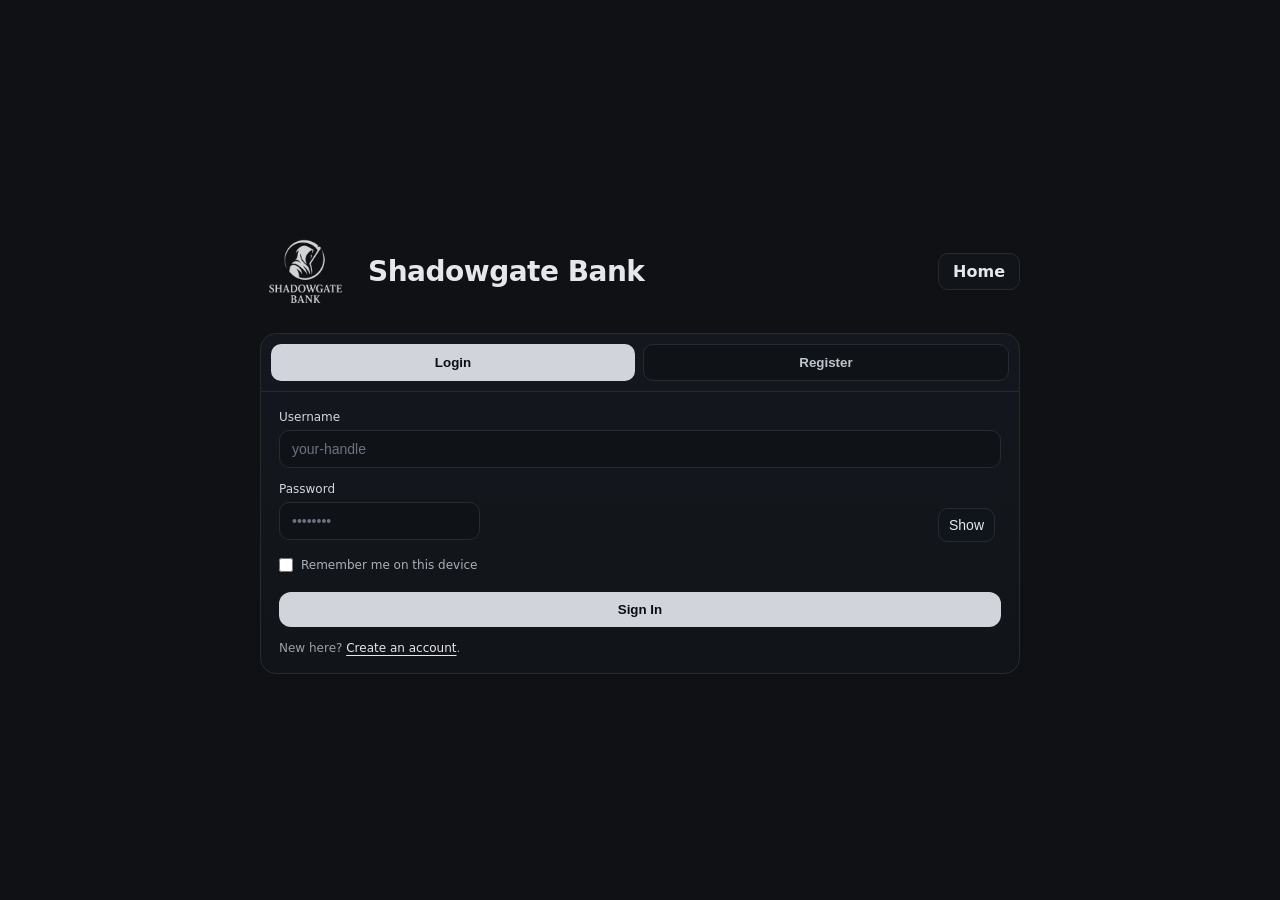
==== Shadowgate_Bank/login/index.html @ cbb48e58 "SGB_Frontend" ====
<!DOCTYPE html>
<html lang="en">
<head>
  <meta charset="utf-8" />
  <meta name="viewport" content="width=device-width, initial-scale=1" />
  <title>Shadowgate Bank — Login / Register</title>
  <style>
    :root{
      --bg:#0f1115; --panel:#14171d; --text:#e5e7eb; --muted:#9ca3af;
      --line:#262b33; --btn:#d1d5db; --btn-2:#f3f4f6; --ink:#0b0d12; --error:#ef4444;
    }
    *{box-sizing:border-box;margin:0;padding:0}
    html,body{height:100%;font-family:ui-sans-serif,system-ui,-apple-system,Segoe UI,Roboto,Arial}
    body{background:var(--bg);color:var(--text)}
    .wrap{min-height:100%;display:grid;place-items:center;padding:24px}
    .container{width:100%;max-width:760px}

    /* Header */
    .header{display:flex;align-items:center;justify-content:space-between;margin-bottom:16px}
    .brand{display:flex;align-items:center;gap:18px;text-decoration:none;color:var(--text)}
    .logo-img{height:90px;width:auto;display:block;filter:grayscale(100%) brightness(0.9);transition:.2s}
    .logo-img:hover{filter:grayscale(0%) brightness(1)}
    .title{font-size:28px;font-weight:800;color:var(--text);letter-spacing:-0.5px}
    .home{border:1px solid var(--line);background:#111419;color:var(--text);padding:8px 14px;border-radius:10px;text-decoration:none;font-weight:600;transition:.15s}
    .home:hover{background:#151a21}

    /* Card */
    .card{background:linear-gradient(180deg,var(--panel),#11151a);border:1px solid var(--line);border-radius:16px;overflow:hidden}
    .tabs{display:flex;gap:8px;padding:10px}
    .tabs button{flex:1;padding:10px 14px;border-radius:10px;border:0;font-weight:700;cursor:pointer;transition:.15s}
    .tabs button.active{background:var(--btn);color:var(--ink)}
    .tabs button:not(.active){background:#0f1318;color:#bfc5cd;border:1px solid var(--line)}
    .tabs button.active:hover{background:var(--btn-2)}
    .divider{height:1px;background:var(--line)}

    /* Form */
    form{padding:18px;display:grid;gap:14px}
    .field{display:grid;gap:6px}
    .label{font-size:12px;color:#d4d7dd}
    .input,.btn-eye{background:#0f1318;color:var(--text);border:1px solid var(--line);border-radius:10px;padding:10px 12px;font-size:14px}
    .input::placeholder{color:#6b7280}
    .row{position:relative}
    .btn-eye{position:absolute;right:6px;top:6px;padding:8px 10px;cursor:pointer;background:#10151b}
    .note{margin-top:-4px;font-size:12px;color:#aab0b8}
    .remember{display:flex;align-items:center;gap:8px;font-size:12px;color:#aab0b8;margin-top:4px}
    .submit{margin-top:6px;background:var(--btn);border:0;color:var(--ink);font-weight:800;padding:10px 14px;border-radius:12px;cursor:pointer}
    .submit:hover{background:var(--btn-2)}
    .submit:disabled{opacity:.55;cursor:not-allowed}
    .foot{font-size:12px;color:#9aa1a9}
    .link{color:#e5e7eb;text-decoration:underline;text-underline-offset:3px;cursor:pointer}
    .err{color:var(--error);font-size:12px;display:none}.err.show{display:block}

    @media (max-width:420px){.container{max-width:96vw}}
  </style>
</head>
<body>
  <div class="wrap">
    <div class="container">
      <!-- Header with clickable logo + Home -->
      <div class="header">
        <a class="brand" href="../index.html" title="Back to Home">
          <img class="logo-img" src="../assets/Shadowgate_Logo.png" alt="Shadowgate Bank Logo" />
          <h1 class="title">Shadowgate Bank</h1>
        </a>
        <a class="home" href="../index.html">Home</a>
      </div>

      <div class="card">
        <div class="tabs">
          <button id="tab-login" class="active" type="button">Login</button>
          <button id="tab-register" type="button">Register</button>
        </div>
        <div class="divider"></div>

        <form id="form">
          <!-- REGISTER-ONLY -->
          <div id="reg-fields" style="display:none;">
            <div class="field">
              <label class="label" for="ingame">In-game Username</label>
              <input class="input" id="ingame" placeholder="SilentReaper" />
            </div>
            <div class="field">
              <label class="label" for="company">Company Code</label>
              <input class="input" id="company" placeholder="RPI / FIOC / etc." />
            </div>
            <div class="field">
              <label class="label" for="fio">FIO ApiKey (optional)</label>
              <input class="input" id="fio" placeholder="paste your API key" />
            </div>
          </div>

          <!-- SHARED -->
          <div class="field">
            <label class="label" for="user">Username</label>
            <input class="input" id="user" placeholder="your-handle" autocomplete="username" />
          </div>

          <div class="field">
            <label class="label" for="pw">Password</label>
            <div class="row">
              <input class="input" id="pw" type="password" placeholder="••••••••" autocomplete="current-password" />
              <button class="btn-eye" id="togglePw" type="button">Show</button>
            </div>
          </div>

          <div id="note" class="note" style="display:none;">
            Note: Password is lightly protected, do not reuse existing passwords.
          </div>

          <!-- Remember me -->
          <label class="remember">
            <input id="remember" type="checkbox" style="accent-color:#d1d5db;width:14px;height:14px;" />
            Remember me on this device
          </label>

          <div id="err" class="err">Please fill the required fields.</div>

          <button id="submit" class="submit" type="submit">Sign In</button>

          <div class="foot">
            <span id="foot-text">New here? </span>
            <span class="link" id="foot-link">Create an account</span>.
          </div>
        </form>
      </div>
    </div>
  </div>

		<script>
			const session = localStorage.getItem('sg_token');
if (session) {
  const role = (localStorage.getItem('sg_role') || '').toLowerCase();
  if (role === 'admin') window.location.href = "../admin/index.html";
  else window.location.href = "../app/dashboard/index.html";
}

			(function () {
			// ---- CONFIG ----
			// If your API lives elsewhere, set the full origin, e.g. "https://api.yourdomain.com"
			const API_BASE = "https://shadowgatebackend-production.up.railway.app/api";

			// Elements
			const tabLogin = document.getElementById('tab-login');
			const tabRegister = document.getElementById('tab-register');
			const regFields = document.getElementById('reg-fields');
			const note = document.getElementById('note');
			const submit = document.getElementById('submit');
			const footText = document.getElementById('foot-text');
			const footLink = document.getElementById('foot-link');
			const form = document.getElementById('form');
			const err = document.getElementById('err');
			const pw = document.getElementById('pw');
			const user = document.getElementById('user');
			const ingame = document.getElementById('ingame');
			const company = document.getElementById('company');
			const fio = document.getElementById('fio');
			const togglePw = document.getElementById('togglePw');
			const remember = document.getElementById('remember');

			// Restore remembered username (never password)
			const savedUser = localStorage.getItem('sg_user');
			if (savedUser) user.value = savedUser;

			// Mode toggle
			let mode = 'login';
			function setMode(next) {
			mode = next;
			const isReg = mode === 'register';

			tabLogin.classList.toggle('active', !isReg);
			tabRegister.classList.toggle('active', isReg);

			regFields.style.display = isReg ? '' : 'none';
			note.style.display = isReg ? '' : 'none';

			submit.textContent = isReg ? 'Create Account' : 'Sign In';
			footText.textContent = isReg ? 'Already have an account? ' : 'New here? ';
			footLink.textContent = isReg ? 'Log in' : 'Create an account';

			pw.placeholder = isReg ? 'min 8 chars' : '••••••••';
			pw.setAttribute('autocomplete', isReg ? 'new-password' : 'current-password');
			err.classList.remove('show');
			err.textContent = 'Please fill the required fields.';
		}

			tabLogin.addEventListener('click', () => setMode('login'));
			tabRegister.addEventListener('click', () => setMode('register'));
			footLink.addEventListener('click', () => setMode(mode === 'login' ? 'register' : 'login'));

			togglePw.addEventListener('click', () => {
			const isText = pw.type === 'text';
			pw.type = isText ? 'password' : 'text';
			togglePw.textContent = isText ? 'Show' : 'Hide';
		});

			async function apiPost(path, body) {
			const res = await fetch(`${API_BASE}${path}`, {
			method: 'POST',
			headers: {'Content-Type': 'application/json'},
			body: JSON.stringify(body),
			credentials: 'include' // allows cookie-based auth if backend sets HttpOnly cookies
		});
			let data = null;
			try {data = await res.json();} catch { /* ignore non-JSON */}
			if (!res.ok) {
			const msg = (data && (data.detail || data.error)) || `Request failed (${res.status})`;
			throw new Error(msg);
		}
			return data || {};
		}

			form.addEventListener('submit', async (e) => {
			e.preventDefault();
			err.classList.remove('show');
			err.textContent = 'Please fill the required fields.';

			// Basic client-side checks
			if (!user.value.trim()) {
			err.classList.add('show'); return;
		}
			if (mode === 'login') {
			if (pw.value.length < 6) {err.classList.add('show'); return;}
		} else {
			// Register: require username + password ≥ 8 + in-game username
			if (pw.value.length < 8 || !ingame.value.trim()) {err.classList.add('show'); return;}
		}

			// Remember username if requested
			if (remember.checked) localStorage.setItem('sg_user', user.value);

			try {
			if (mode === 'login') {
			const data = await apiPost('/login', {
			username: user.value.trim(),
			password: pw.value
		});

			// If backend returns a token, store it for API calls from other pages
			if (data.token) localStorage.setItem('sg_token', data.token);
			if (data.role) localStorage.setItem('sg_role', data.role);

			// Redirect by role if provided
			const role = (data.role || '').toLowerCase();
			if (role === 'admin') {
			window.location.href = "../admin/index.html";
		} else {
			window.location.href = "../app/dashboard/index.html";
		}
			return;
		}

			// Register
			const payload = {
			username: user.value.trim(),
			password: pw.value,
			ingame_username: ingame.value.trim(),
			company_code: company.value.trim() || null,
			fio_apikey: fio.value.trim() || null
		};

			const data = await apiPost('/register', payload);

			// Optional auto-login after register if backend returns token
			if (data.token) localStorage.setItem('sg_token', data.token);
			if (data.role) localStorage.setItem('sg_role', data.role);

			window.location.href = "../app/dashboard/index.html";
		} catch (e2) {
			err.textContent = e2.message || 'Something went wrong.';
			err.classList.add('show');
		}
		});

			// init
			setMode('login');
		})();
	</script>

</body>
</html>
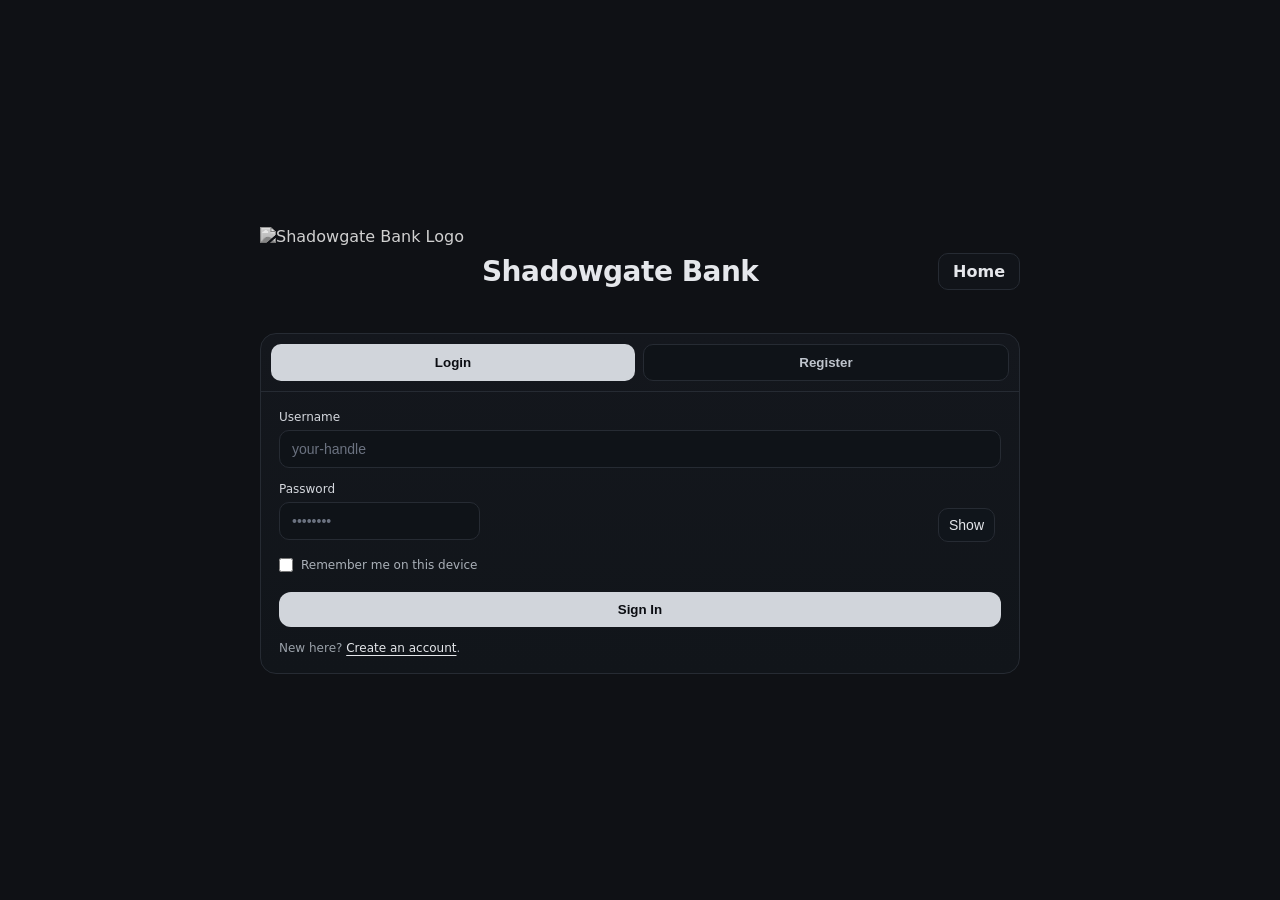
==== commit dcfd8e5b: "11/11/2025" ====
--- a/Shadowgate_Bank/login/index.html
+++ b/Shadowgate_Bank/login/index.html
@@ -58,11 +58,11 @@
     <div class="container">
       <!-- Header with clickable logo + Home -->
       <div class="header">
-        <a class="brand" href="../index.html" title="Back to Home">
-          <img class="logo-img" src="../assets/Shadowgate_Logo.png" alt="Shadowgate Bank Logo" />
+        <a class="brand" href="../../../Shadowgate_Exchange/public/Shadowgate_Bank/index.html" title="Back to Home">
+          <img class="logo-img" src="../../../Shadowgate_Exchange/public/Shadowgate_Bank/assets/Shadowgate_Logo.png" alt="Shadowgate Bank Logo" />
           <h1 class="title">Shadowgate Bank</h1>
         </a>
-        <a class="home" href="../index.html">Home</a>
+        <a class="home" href="../../../Shadowgate_Exchange/public/Shadowgate_Bank/index.html">Home</a>
       </div>
 
       <div class="card">
@@ -130,8 +130,8 @@
 			const session = localStorage.getItem('sg_token');
 if (session) {
   const role = (localStorage.getItem('sg_role') || '').toLowerCase();
-  if (role === 'admin') window.location.href = "../admin/index.html";
-  else window.location.href = "../app/dashboard/index.html";
+  if (role === 'admin') window.location.href = "../../../Shadowgate_Exchange/public/Shadowgate_Bank/admin/index.html";
+  else window.location.href = "../../../Shadowgate_Exchange/public/Shadowgate_Bank/app/dashboard/index.html";
 }
 
 			(function () {
@@ -242,9 +242,9 @@
 			// Redirect by role if provided
 			const role = (data.role || '').toLowerCase();
 			if (role === 'admin') {
-			window.location.href = "../admin/index.html";
+			window.location.href = "../../../Shadowgate_Exchange/public/Shadowgate_Bank/admin/index.html";
 		} else {
-			window.location.href = "../app/dashboard/index.html";
+			window.location.href = "../../../Shadowgate_Exchange/public/Shadowgate_Bank/app/dashboard/index.html";
 		}
 			return;
 		}
@@ -264,7 +264,7 @@
 			if (data.token) localStorage.setItem('sg_token', data.token);
 			if (data.role) localStorage.setItem('sg_role', data.role);
 
-			window.location.href = "../app/dashboard/index.html";
+			window.location.href = "../../../Shadowgate_Exchange/public/Shadowgate_Bank/app/dashboard/index.html";
 		} catch (e2) {
 			err.textContent = e2.message || 'Something went wrong.';
 			err.classList.add('show');
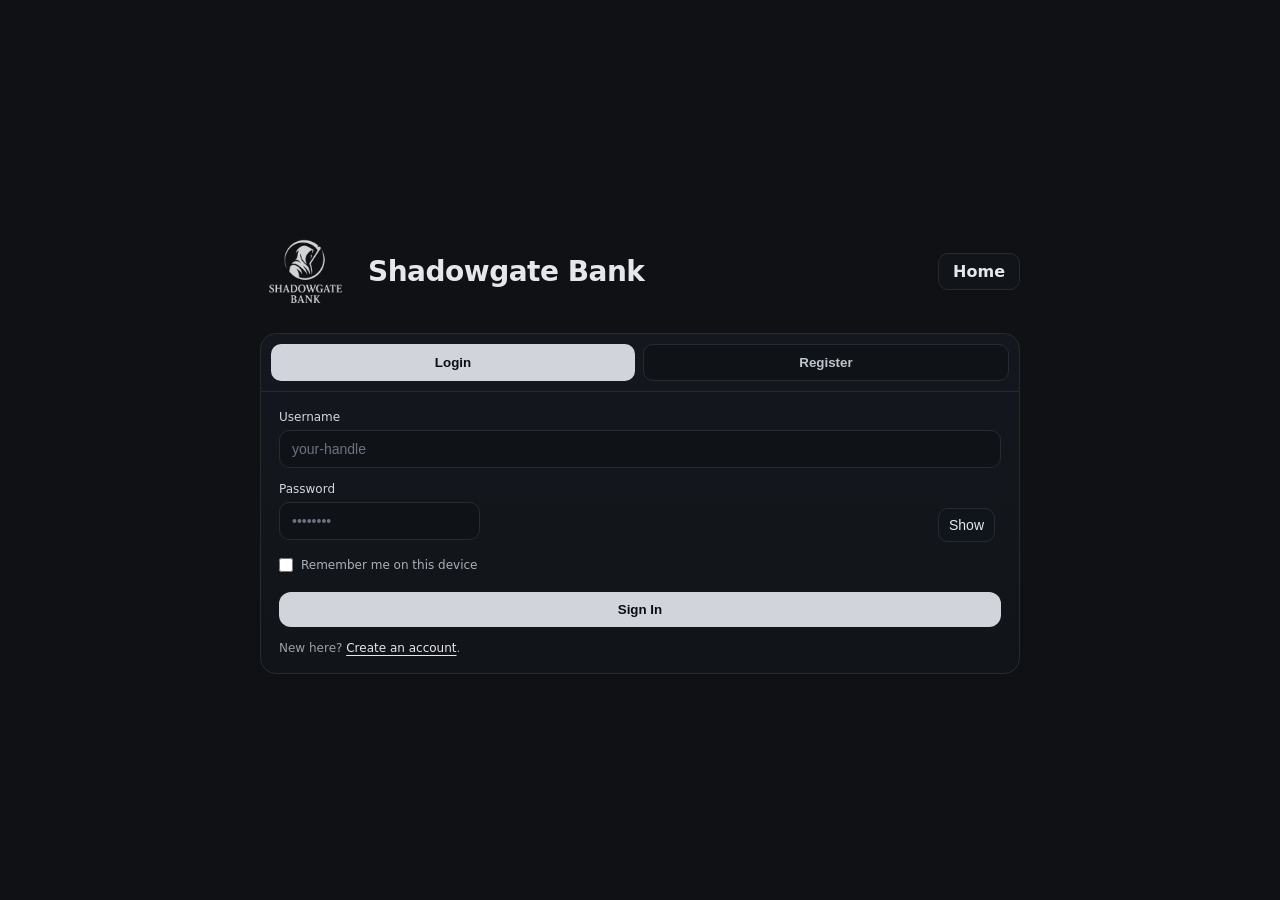
==== commit d9ff9d31: "11/11/2025" ====
--- a/Shadowgate_Bank/login/index.html
+++ b/Shadowgate_Bank/login/index.html
@@ -14,8 +14,6 @@
     body{background:var(--bg);color:var(--text)}
     .wrap{min-height:100%;display:grid;place-items:center;padding:24px}
     .container{width:100%;max-width:760px}
-
-    /* Header */
     .header{display:flex;align-items:center;justify-content:space-between;margin-bottom:16px}
     .brand{display:flex;align-items:center;gap:18px;text-decoration:none;color:var(--text)}
     .logo-img{height:90px;width:auto;display:block;filter:grayscale(100%) brightness(0.9);transition:.2s}
@@ -23,8 +21,6 @@
     .title{font-size:28px;font-weight:800;color:var(--text);letter-spacing:-0.5px}
     .home{border:1px solid var(--line);background:#111419;color:var(--text);padding:8px 14px;border-radius:10px;text-decoration:none;font-weight:600;transition:.15s}
     .home:hover{background:#151a21}
-
-    /* Card */
     .card{background:linear-gradient(180deg,var(--panel),#11151a);border:1px solid var(--line);border-radius:16px;overflow:hidden}
     .tabs{display:flex;gap:8px;padding:10px}
     .tabs button{flex:1;padding:10px 14px;border-radius:10px;border:0;font-weight:700;cursor:pointer;transition:.15s}
@@ -32,8 +28,6 @@
     .tabs button:not(.active){background:#0f1318;color:#bfc5cd;border:1px solid var(--line)}
     .tabs button.active:hover{background:var(--btn-2)}
     .divider{height:1px;background:var(--line)}
-
-    /* Form */
     form{padding:18px;display:grid;gap:14px}
     .field{display:grid;gap:6px}
     .label{font-size:12px;color:#d4d7dd}
@@ -49,20 +43,20 @@
     .foot{font-size:12px;color:#9aa1a9}
     .link{color:#e5e7eb;text-decoration:underline;text-underline-offset:3px;cursor:pointer}
     .err{color:var(--error);font-size:12px;display:none}.err.show{display:block}
-
     @media (max-width:420px){.container{max-width:96vw}}
   </style>
 </head>
 <body>
   <div class="wrap">
     <div class="container">
-      <!-- Header with clickable logo + Home -->
+      <!-- Header -->
+      <!-- CHANGED: make links/logo relative to /Shadowgate_Bank/ -->
       <div class="header">
-        <a class="brand" href="../../../Shadowgate_Exchange/public/Shadowgate_Bank/index.html" title="Back to Home">
-          <img class="logo-img" src="../../../Shadowgate_Exchange/public/Shadowgate_Bank/assets/Shadowgate_Logo.png" alt="Shadowgate Bank Logo" />
+        <a class="brand" href="../" title="Back to Home">
+          <img class="logo-img" src="../assets/Shadowgate_Logo.png" alt="Shadowgate Bank Logo" />
           <h1 class="title">Shadowgate Bank</h1>
         </a>
-        <a class="home" href="../../../Shadowgate_Exchange/public/Shadowgate_Bank/index.html">Home</a>
+        <a class="home" href="../">Home</a>
       </div>
 
       <div class="card">
@@ -73,7 +67,6 @@
         <div class="divider"></div>
 
         <form id="form">
-          <!-- REGISTER-ONLY -->
           <div id="reg-fields" style="display:none;">
             <div class="field">
               <label class="label" for="ingame">In-game Username</label>
@@ -89,7 +82,6 @@
             </div>
           </div>
 
-          <!-- SHARED -->
           <div class="field">
             <label class="label" for="user">Username</label>
             <input class="input" id="user" placeholder="your-handle" autocomplete="username" />
@@ -107,7 +99,6 @@
             Note: Password is lightly protected, do not reuse existing passwords.
           </div>
 
-          <!-- Remember me -->
           <label class="remember">
             <input id="remember" type="checkbox" style="accent-color:#d1d5db;width:14px;height:14px;" />
             Remember me on this device
@@ -126,155 +117,139 @@
     </div>
   </div>
 
-		<script>
-			const session = localStorage.getItem('sg_token');
-if (session) {
-  const role = (localStorage.getItem('sg_role') || '').toLowerCase();
-  if (role === 'admin') window.location.href = "../../../Shadowgate_Exchange/public/Shadowgate_Bank/admin/index.html";
-  else window.location.href = "../../../Shadowgate_Exchange/public/Shadowgate_Bank/app/dashboard/index.html";
-}
-
-			(function () {
-			// ---- CONFIG ----
-			// If your API lives elsewhere, set the full origin, e.g. "https://api.yourdomain.com"
-			const API_BASE = "https://shadowgatebackend-production.up.railway.app/api";
-
-			// Elements
-			const tabLogin = document.getElementById('tab-login');
-			const tabRegister = document.getElementById('tab-register');
-			const regFields = document.getElementById('reg-fields');
-			const note = document.getElementById('note');
-			const submit = document.getElementById('submit');
-			const footText = document.getElementById('foot-text');
-			const footLink = document.getElementById('foot-link');
-			const form = document.getElementById('form');
-			const err = document.getElementById('err');
-			const pw = document.getElementById('pw');
-			const user = document.getElementById('user');
-			const ingame = document.getElementById('ingame');
-			const company = document.getElementById('company');
-			const fio = document.getElementById('fio');
-			const togglePw = document.getElementById('togglePw');
-			const remember = document.getElementById('remember');
-
-			// Restore remembered username (never password)
-			const savedUser = localStorage.getItem('sg_user');
-			if (savedUser) user.value = savedUser;
-
-			// Mode toggle
-			let mode = 'login';
-			function setMode(next) {
-			mode = next;
-			const isReg = mode === 'register';
-
-			tabLogin.classList.toggle('active', !isReg);
-			tabRegister.classList.toggle('active', isReg);
-
-			regFields.style.display = isReg ? '' : 'none';
-			note.style.display = isReg ? '' : 'none';
-
-			submit.textContent = isReg ? 'Create Account' : 'Sign In';
-			footText.textContent = isReg ? 'Already have an account? ' : 'New here? ';
-			footLink.textContent = isReg ? 'Log in' : 'Create an account';
-
-			pw.placeholder = isReg ? 'min 8 chars' : '••••••••';
-			pw.setAttribute('autocomplete', isReg ? 'new-password' : 'current-password');
-			err.classList.remove('show');
-			err.textContent = 'Please fill the required fields.';
-		}
-
-			tabLogin.addEventListener('click', () => setMode('login'));
-			tabRegister.addEventListener('click', () => setMode('register'));
-			footLink.addEventListener('click', () => setMode(mode === 'login' ? 'register' : 'login'));
-
-			togglePw.addEventListener('click', () => {
-			const isText = pw.type === 'text';
-			pw.type = isText ? 'password' : 'text';
-			togglePw.textContent = isText ? 'Show' : 'Hide';
-		});
-
-			async function apiPost(path, body) {
-			const res = await fetch(`${API_BASE}${path}`, {
-			method: 'POST',
-			headers: {'Content-Type': 'application/json'},
-			body: JSON.stringify(body),
-			credentials: 'include' // allows cookie-based auth if backend sets HttpOnly cookies
-		});
-			let data = null;
-			try {data = await res.json();} catch { /* ignore non-JSON */}
-			if (!res.ok) {
-			const msg = (data && (data.detail || data.error)) || `Request failed (${res.status})`;
-			throw new Error(msg);
-		}
-			return data || {};
-		}
-
-			form.addEventListener('submit', async (e) => {
-			e.preventDefault();
-			err.classList.remove('show');
-			err.textContent = 'Please fill the required fields.';
-
-			// Basic client-side checks
-			if (!user.value.trim()) {
-			err.classList.add('show'); return;
-		}
-			if (mode === 'login') {
-			if (pw.value.length < 6) {err.classList.add('show'); return;}
-		} else {
-			// Register: require username + password ≥ 8 + in-game username
-			if (pw.value.length < 8 || !ingame.value.trim()) {err.classList.add('show'); return;}
-		}
-
-			// Remember username if requested
-			if (remember.checked) localStorage.setItem('sg_user', user.value);
-
-			try {
-			if (mode === 'login') {
-			const data = await apiPost('/login', {
-			username: user.value.trim(),
-			password: pw.value
-		});
-
-			// If backend returns a token, store it for API calls from other pages
-			if (data.token) localStorage.setItem('sg_token', data.token);
-			if (data.role) localStorage.setItem('sg_role', data.role);
-
-			// Redirect by role if provided
-			const role = (data.role || '').toLowerCase();
-			if (role === 'admin') {
-			window.location.href = "../../../Shadowgate_Exchange/public/Shadowgate_Bank/admin/index.html";
-		} else {
-			window.location.href = "../../../Shadowgate_Exchange/public/Shadowgate_Bank/app/dashboard/index.html";
-		}
-			return;
-		}
-
-			// Register
-			const payload = {
-			username: user.value.trim(),
-			password: pw.value,
-			ingame_username: ingame.value.trim(),
-			company_code: company.value.trim() || null,
-			fio_apikey: fio.value.trim() || null
-		};
-
-			const data = await apiPost('/register', payload);
-
-			// Optional auto-login after register if backend returns token
-			if (data.token) localStorage.setItem('sg_token', data.token);
-			if (data.role) localStorage.setItem('sg_role', data.role);
-
-			window.location.href = "../../../Shadowgate_Exchange/public/Shadowgate_Bank/app/dashboard/index.html";
-		} catch (e2) {
-			err.textContent = e2.message || 'Something went wrong.';
-			err.classList.add('show');
-		}
-		});
-
-			// init
-			setMode('login');
-		})();
-	</script>
-
+  <script>
+    // If already logged in, redirect by role
+    // CHANGED: relative redirects
+    (function () {
+      const session = localStorage.getItem('sg_token');
+      if (session) {
+        const role = (localStorage.getItem('sg_role') || '').toLowerCase();
+        if (role === 'admin') window.location.href = "../admin/";
+        else window.location.href = "../app/dashboard/";
+        return;
+      }
+    })();
+
+    (function () {
+      // ---- CONFIG ----
+      const API_BASE = "https://shadowgatebackend-production.up.railway.app/api";
+
+      // Elements
+      const tabLogin = document.getElementById('tab-login');
+      const tabRegister = document.getElementById('tab-register');
+      const regFields = document.getElementById('reg-fields');
+      const note = document.getElementById('note');
+      const submit = document.getElementById('submit');
+      const footText = document.getElementById('foot-text');
+      const footLink = document.getElementById('foot-link');
+      const form = document.getElementById('form');
+      const err = document.getElementById('err');
+      const pw = document.getElementById('pw');
+      const user = document.getElementById('user');
+      const ingame = document.getElementById('ingame');
+      const company = document.getElementById('company');
+      const fio = document.getElementById('fio');
+      const togglePw = document.getElementById('togglePw');
+      const remember = document.getElementById('remember');
+
+      const savedUser = localStorage.getItem('sg_user');
+      if (savedUser) user.value = savedUser;
+
+      let mode = 'login';
+      function setMode(next) {
+        mode = next;
+        const isReg = mode === 'register';
+        tabLogin.classList.toggle('active', !isReg);
+        tabRegister.classList.toggle('active', isReg);
+        regFields.style.display = isReg ? '' : 'none';
+        note.style.display = isReg ? '' : 'none';
+        submit.textContent = isReg ? 'Create Account' : 'Sign In';
+        footText.textContent = isReg ? 'Already have an account? ' : 'New here? ';
+        footLink.textContent = isReg ? 'Log in' : 'Create an account';
+        pw.placeholder = isReg ? 'min 8 chars' : '••••••••';
+        pw.setAttribute('autocomplete', isReg ? 'new-password' : 'current-password');
+        err.classList.remove('show');
+        err.textContent = 'Please fill the required fields.';
+      }
+
+      tabLogin.addEventListener('click', () => setMode('login'));
+      tabRegister.addEventListener('click', () => setMode('register'));
+      footLink.addEventListener('click', () => setMode(mode === 'login' ? 'register' : 'login'));
+
+      togglePw.addEventListener('click', () => {
+        const isText = pw.type === 'text';
+        pw.type = isText ? 'password' : 'text';
+        togglePw.textContent = isText ? 'Show' : 'Hide';
+      });
+
+      async function apiPost(path, body) {
+        const res = await fetch(`${API_BASE}${path}`, {
+          method: 'POST',
+          headers: {'Content-Type': 'application/json'},
+          body: JSON.stringify(body)
+          // CHANGED: removed credentials:'include' (JWT flow)
+        });
+        let data = null;
+        try { data = await res.json(); } catch { /* ignore non-JSON */ }
+        if (!res.ok) {
+          const msg = (data && (data.detail || data.error)) || `Request failed (${res.status})`;
+          throw new Error(msg);
+        }
+        return data || {};
+      }
+
+      form.addEventListener('submit', async (e) => {
+        e.preventDefault();
+        err.classList.remove('show');
+        err.textContent = 'Please fill the required fields.';
+
+        if (!user.value.trim()) { err.classList.add('show'); return; }
+        if (mode === 'login') {
+          if (pw.value.length < 6) { err.classList.add('show'); return; }
+        } else {
+          if (pw.value.length < 8 || !ingame.value.trim()) { err.classList.add('show'); return; }
+        }
+
+        if (remember.checked) localStorage.setItem('sg_user', user.value);
+
+        try {
+          if (mode === 'login') {
+            const data = await apiPost('/login', {
+              username: user.value.trim(),
+              password: pw.value
+            });
+
+            if (data.token) localStorage.setItem('sg_token', data.token);
+            if (data.role)  localStorage.setItem('sg_role',  data.role);
+
+            const role = (data.role || '').toLowerCase();
+            if (role === 'admin') window.location.href = "../admin/";
+            else window.location.href = "../app/dashboard/";
+            return;
+          }
+
+          // Register
+          const payload = {
+            username: user.value.trim(),
+            password: pw.value,
+            ingame_username: ingame.value.trim(),
+            company_code: (company.value.trim() || null),
+            fio_apikey: (fio.value.trim() || null)
+          };
+
+          const data = await apiPost('/register', payload);
+          if (data.token) localStorage.setItem('sg_token', data.token);
+          if (data.role)  localStorage.setItem('sg_role',  data.role);
+
+          window.location.href = "../app/dashboard/";
+        } catch (e2) {
+          err.textContent = e2.message || 'Something went wrong.';
+          err.classList.add('show');
+        }
+      });
+
+      setMode('login');
+    })();
+  </script>
 </body>
 </html>
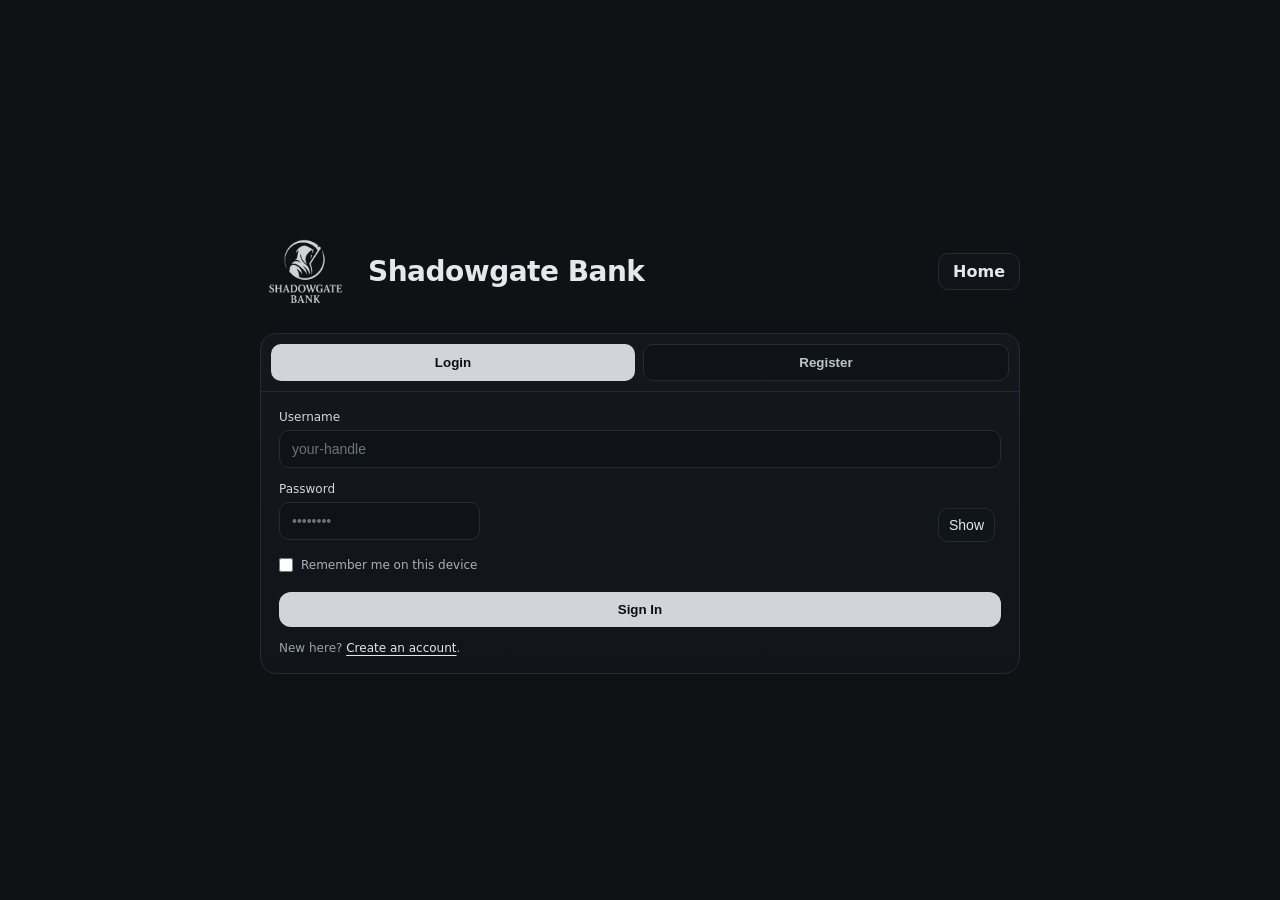
==== commit 5029787a: "11/12/2025" ====
--- a/Shadowgate_Bank/login/index.html
+++ b/Shadowgate_Bank/login/index.html
@@ -50,7 +50,6 @@
   <div class="wrap">
     <div class="container">
       <!-- Header -->
-      <!-- CHANGED: make links/logo relative to /Shadowgate_Bank/ -->
       <div class="header">
         <a class="brand" href="../" title="Back to Home">
           <img class="logo-img" src="../assets/Shadowgate_Logo.png" alt="Shadowgate Bank Logo" />
@@ -118,16 +117,33 @@
   </div>
 
   <script>
-    // If already logged in, redirect by role
-    // CHANGED: relative redirects
+    // --- SAFE AUTO-REDIRECT: only if token decodes and isn't expired ---
     (function () {
-      const session = localStorage.getItem('sg_token');
-      if (session) {
-        const role = (localStorage.getItem('sg_role') || '').toLowerCase();
-        if (role === 'admin') window.location.href = "../admin/";
-        else window.location.href = "../app/dashboard/";
+      function safeAtob(s){ try{ return atob(s) }catch{ return null } }
+      function parseJwtPayload(tok){
+        if (!tok || tok.split('.').length < 2) return null;
+        const json = safeAtob(tok.split('.')[1]);
+        if (!json) return null;
+        try { return JSON.parse(json); } catch { return null; }
+      }
+
+      const tok = localStorage.getItem('sg_token');
+      if (!tok) return; // no token -> stay here
+
+      const payload = parseJwtPayload(tok);
+      const now = Math.floor(Date.now()/1000);
+      const expired = payload && typeof payload.exp==='number' && payload.exp <= now;
+
+      if (!payload || expired) {
+        // invalid/expired: clear and stay (prevents ping-pong loop)
+        localStorage.removeItem('sg_token');
+        localStorage.removeItem('sg_role');
         return;
       }
+
+      const role = (localStorage.getItem('sg_role') || '').toLowerCase();
+      if (role === 'admin') window.location.replace("../admin/");
+      else window.location.replace("../app/dashboard/");
     })();
 
     (function () {
@@ -187,7 +203,6 @@
           method: 'POST',
           headers: {'Content-Type': 'application/json'},
           body: JSON.stringify(body)
-          // CHANGED: removed credentials:'include' (JWT flow)
         });
         let data = null;
         try { data = await res.json(); } catch { /* ignore non-JSON */ }
@@ -220,9 +235,10 @@
             });
 
             if (data.token) localStorage.setItem('sg_token', data.token);
-            if (data.role)  localStorage.setItem('sg_role',  data.role);
-
-            const role = (data.role || '').toLowerCase();
+            // default role to 'user' if backend omits it
+            localStorage.setItem('sg_role', (data.role || 'user'));
+
+            const role = (data.role || 'user').toLowerCase();
             if (role === 'admin') window.location.href = "../admin/";
             else window.location.href = "../app/dashboard/";
             return;
@@ -239,7 +255,7 @@
 
           const data = await apiPost('/register', payload);
           if (data.token) localStorage.setItem('sg_token', data.token);
-          if (data.role)  localStorage.setItem('sg_role',  data.role);
+          localStorage.setItem('sg_role', (data.role || 'user'));
 
           window.location.href = "../app/dashboard/";
         } catch (e2) {
